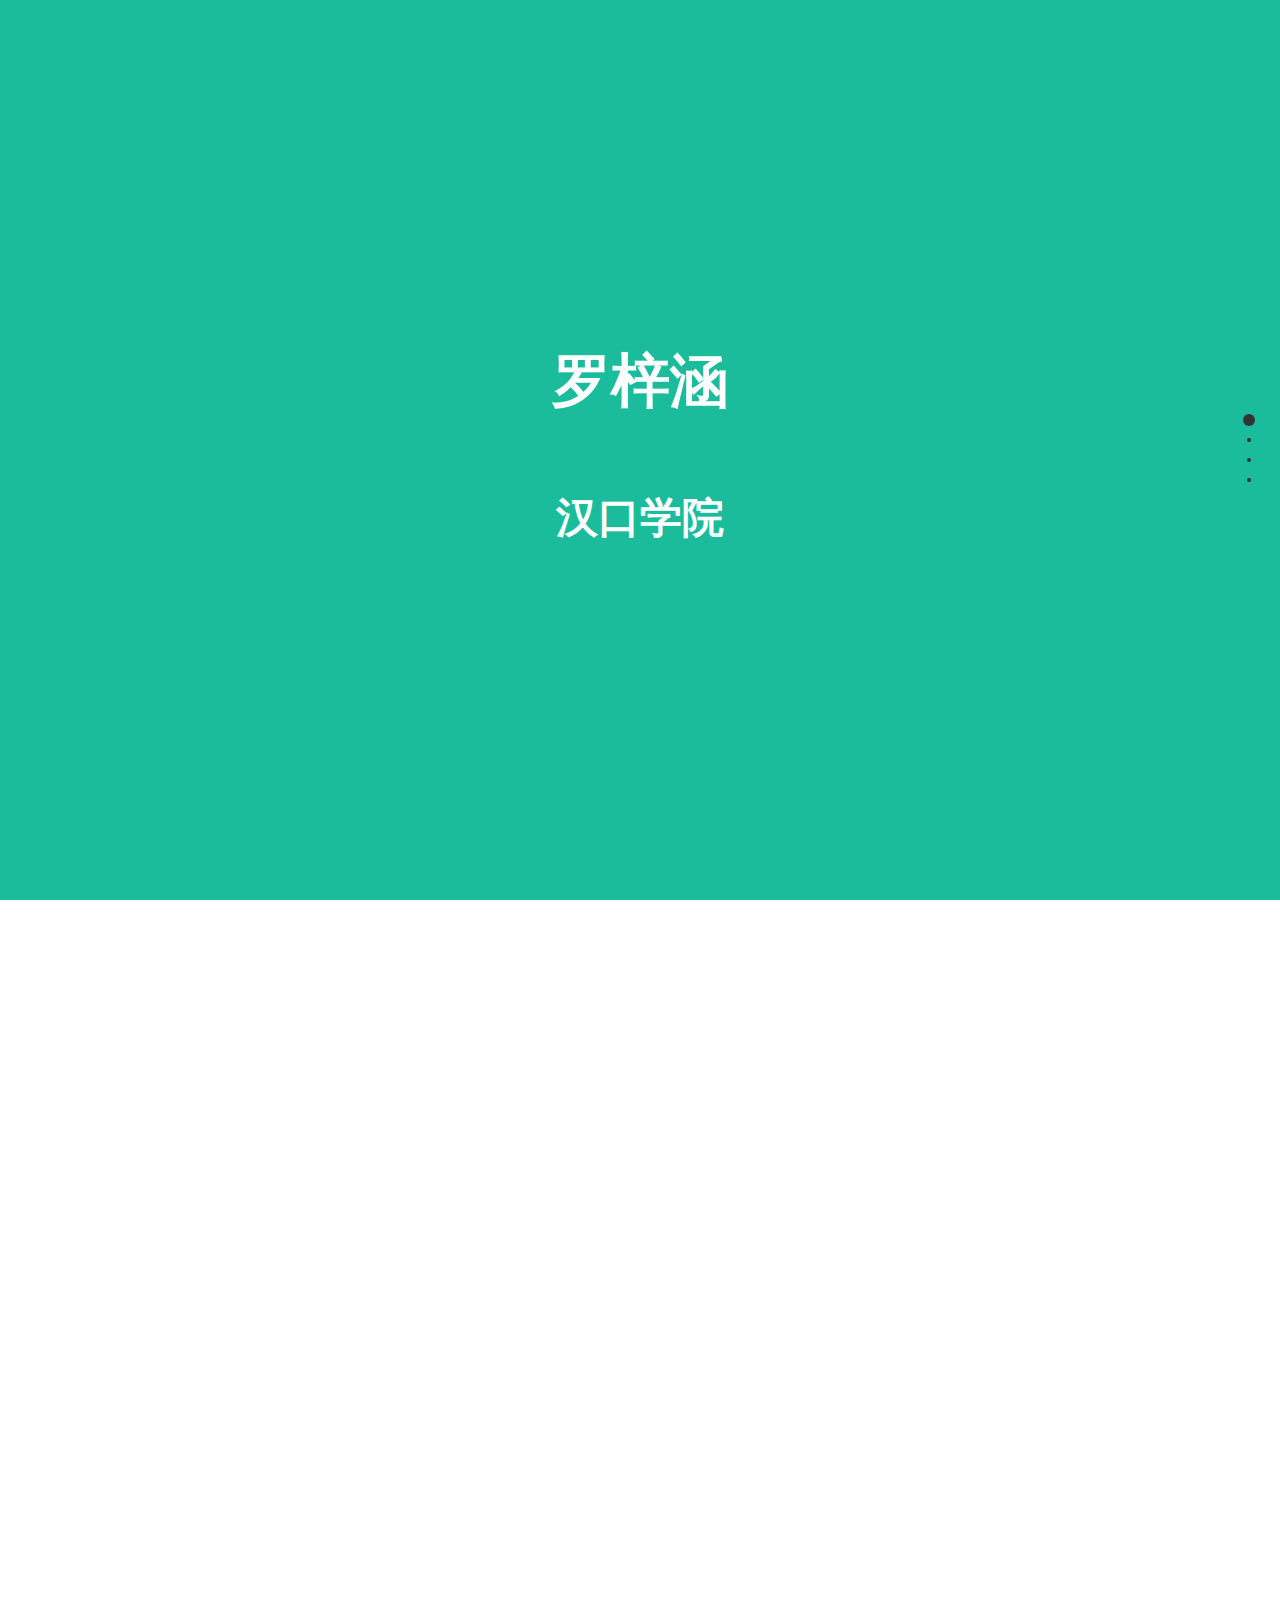
==== 简历/index.html @ 9e9cab9a "提交" ====
<!DOCTYPE html>
<html lang="en">

<head>
    <meta charset="UTF-8">
    <meta name="viewport" content="width=device-width, initial-scale=1.0">
    <meta http-equiv="X-UA-Compatible" content="ie=edge">
    <title>Document</title>
    <link rel="stylesheet" href="./css/fullpage.css">
    <script type="text/javascript" src="./js/jquery-1.11.0.min.js"></script>
    <script type="text/javascript" src="./js/fullpage.js"></script>
    <style>
       .section { text-align: center; font: 50px "Microsoft Yahei"; color: #fff;}

    </style>

</head>

<body>
    <div id="fullPage">
        <div class="section">
            <h3>罗梓涵</h3>
            <h5>汉口学院</h5>
        </div>
        <div class="section">
            <h3>第二屏</h3>
            <p>请查看右边的圆圈</p>
        </div>
        <div class="section">
            <h3>第三屏</h3>
            <p>圆圈还可以设置位置，颜色，加上 tip，点击可以控制</p>
        </div>
        <div class="section">
            <h3>第四屏</h3>
            <p>这是最后一屏</p>
        </div>
    </div>

</body>
<script>
 $(function(){
	$('#fullPage').fullpage({
		sectionsColor: ['#1bbc9b', '#4BBFC3', '#7BAABE', '#f90'],
		'navigation': true,
	});
});
var _hmt = _hmt || [];
(function() {
  var hm = document.createElement("script");
  hm.src = "https://hm.baidu.com/hm.js?319df46884458c3fbee36b0cc6e390e8";
  var s = document.getElementsByTagName("script")[0]; 
  s.parentNode.insertBefore(hm, s);
})();


</script>


</html>
---- 简历/css/fullpage.css ----
/*!
 * fullPage 3.0.4
 * https://github.com/alvarotrigo/fullPage.js
 *
 * @license GPLv3 for open source use only
 * or Fullpage Commercial License for commercial use
 * http://alvarotrigo.com/fullPage/pricing/
 *
 * Copyright (C) 2018 http://alvarotrigo.com/fullPage - A project by Alvaro Trigo
 */
html.fp-enabled,
.fp-enabled body {
    margin: 0;
    padding: 0;
    overflow:hidden;

    /*Avoid flicker on slides transitions for mobile phones #336 */
    -webkit-tap-highlight-color: rgba(0,0,0,0);
}
.fp-section {
    position: relative;
    -webkit-box-sizing: border-box; /* Safari<=5 Android<=3 */
    -moz-box-sizing: border-box; /* <=28 */
    box-sizing: border-box;
}
.fp-slide {
    float: left;
}
.fp-slide, .fp-slidesContainer {
    height: 100%;
    display: block;
}
.fp-slides {
    z-index:1;
    height: 100%;
    overflow: hidden;
    position: relative;
    -webkit-transition: all 0.3s ease-out; /* Safari<=6 Android<=4.3 */
    transition: all 0.3s ease-out;
}
.fp-section.fp-table, .fp-slide.fp-table {
    display: table;
    table-layout:fixed;
    width: 100%;
}
.fp-tableCell {
    display: table-cell;
    vertical-align: middle;
    width: 100%;
    height: 100%;
}
.fp-slidesContainer {
    float: left;
    position: relative;
}
.fp-controlArrow {
    -webkit-user-select: none; /* webkit (safari, chrome) browsers */
    -moz-user-select: none; /* mozilla browsers */
    -khtml-user-select: none; /* webkit (konqueror) browsers */
    -ms-user-select: none; /* IE10+ */
    position: absolute;
    z-index: 4;
    top: 50%;
    cursor: pointer;
    width: 0;
    height: 0;
    border-style: solid;
    margin-top: -38px;
    -webkit-transform: translate3d(0,0,0);
    -ms-transform: translate3d(0,0,0);
    transform: translate3d(0,0,0);
}
.fp-controlArrow.fp-prev {
    left: 15px;
    width: 0;
    border-width: 38.5px 34px 38.5px 0;
    border-color: transparent #fff transparent transparent;
}
.fp-controlArrow.fp-next {
    right: 15px;
    border-width: 38.5px 0 38.5px 34px;
    border-color: transparent transparent transparent #fff;
}
.fp-scrollable {
    overflow: hidden;
    position: relative;
}
.fp-scroller{
    overflow: hidden;
}
.iScrollIndicator{
    border: 0 !important;
}
.fp-notransition {
    -webkit-transition: none !important;
    transition: none !important;
}
#fp-nav {
    position: fixed;
    z-index: 100;
    margin-top: -32px;
    top: 50%;
    opacity: 1;
    -webkit-transform: translate3d(0,0,0);
}
#fp-nav.fp-right {
    right: 17px;
}
#fp-nav.fp-left {
    left: 17px;
}
.fp-slidesNav{
    position: absolute;
    z-index: 4;
    opacity: 1;
    -webkit-transform: translate3d(0,0,0);
    -ms-transform: translate3d(0,0,0);
    transform: translate3d(0,0,0);
    left: 0 !important;
    right: 0;
    margin: 0 auto !important;
}
.fp-slidesNav.fp-bottom {
    bottom: 17px;
}
.fp-slidesNav.fp-top {
    top: 17px;
}
#fp-nav ul,
.fp-slidesNav ul {
  margin: 0;
  padding: 0;
}
#fp-nav ul li,
.fp-slidesNav ul li {
    display: block;
    width: 14px;
    height: 13px;
    margin: 7px;
    position:relative;
}
.fp-slidesNav ul li {
    display: inline-block;
}
#fp-nav ul li a,
.fp-slidesNav ul li a {
    display: block;
    position: relative;
    z-index: 1;
    width: 100%;
    height: 100%;
    cursor: pointer;
    text-decoration: none;
}
#fp-nav ul li a.active span,
.fp-slidesNav ul li a.active span,
#fp-nav ul li:hover a.active span,
.fp-slidesNav ul li:hover a.active span{
    height: 12px;
    width: 12px;
    margin: -6px 0 0 -6px;
    border-radius: 100%;
 }
#fp-nav ul li a span,
.fp-slidesNav ul li a span {
    border-radius: 50%;
    position: absolute;
    z-index: 1;
    height: 4px;
    width: 4px;
    border: 0;
    background: #333;
    left: 50%;
    top: 50%;
    margin: -2px 0 0 -2px;
    -webkit-transition: all 0.1s ease-in-out;
    -moz-transition: all 0.1s ease-in-out;
    -o-transition: all 0.1s ease-in-out;
    transition: all 0.1s ease-in-out;
}
#fp-nav ul li:hover a span,
.fp-slidesNav ul li:hover a span{
    width: 10px;
    height: 10px;
    margin: -5px 0px 0px -5px;
}
#fp-nav ul li .fp-tooltip {
    position: absolute;
    top: -2px;
    color: #fff;
    font-size: 14px;
    font-family: arial, helvetica, sans-serif;
    white-space: nowrap;
    max-width: 220px;
    overflow: hidden;
    display: block;
    opacity: 0;
    width: 0;
    cursor: pointer;
}
#fp-nav ul li:hover .fp-tooltip,
#fp-nav.fp-show-active a.active + .fp-tooltip {
    -webkit-transition: opacity 0.2s ease-in;
    transition: opacity 0.2s ease-in;
    width: auto;
    opacity: 1;
}
#fp-nav ul li .fp-tooltip.fp-right {
    right: 20px;
}
#fp-nav ul li .fp-tooltip.fp-left {
    left: 20px;
}
.fp-auto-height.fp-section,
.fp-auto-height .fp-slide,
.fp-auto-height .fp-tableCell{
    height: auto !important;
}

.fp-responsive .fp-auto-height-responsive.fp-section,
.fp-responsive .fp-auto-height-responsive .fp-slide,
.fp-responsive .fp-auto-height-responsive .fp-tableCell {
    height: auto !important;
}

/*Only display content to screen readers*/
.fp-sr-only{
    position: absolute;
    width: 1px;
    height: 1px;
    padding: 0;
    overflow: hidden;
    clip: rect(0, 0, 0, 0);
    white-space: nowrap;
    border: 0;
}
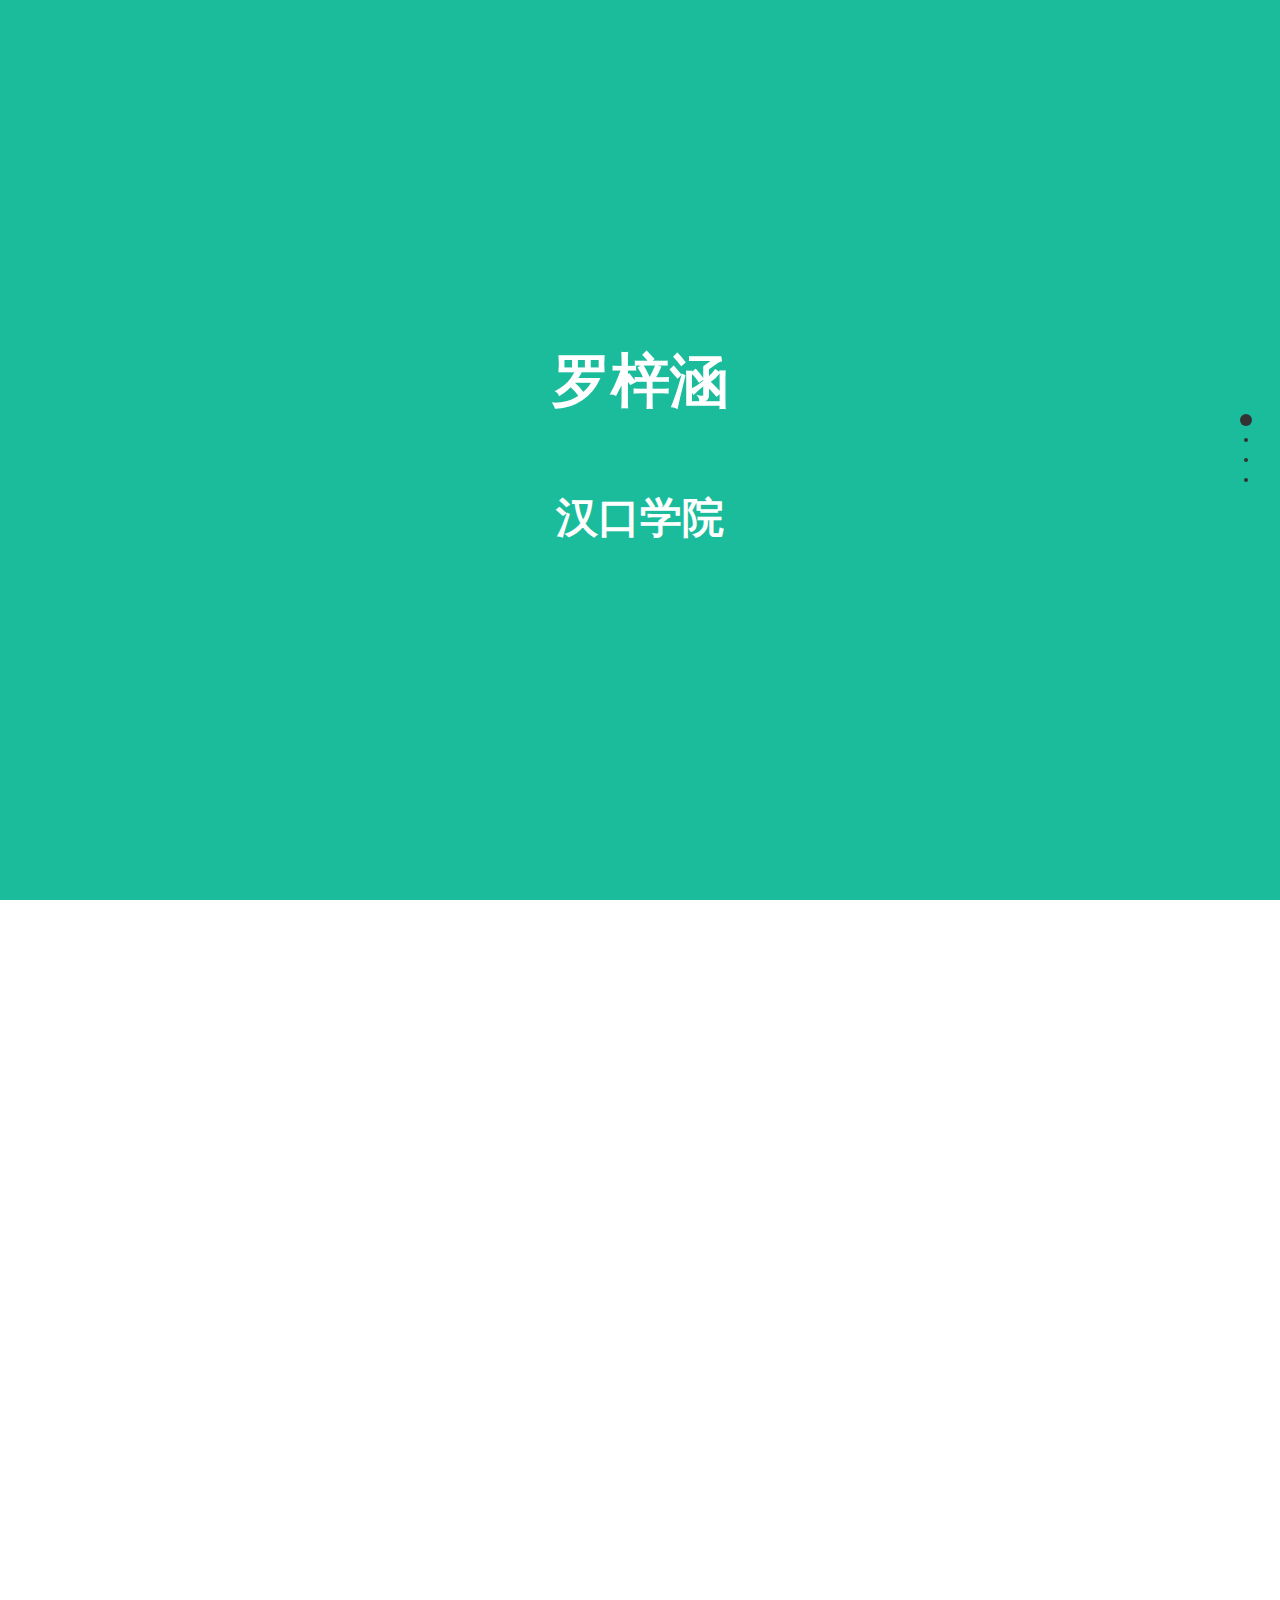
==== commit d3079bf3: "修改内容" ====
--- a/简历/index.html
+++ b/简历/index.html
@@ -23,11 +23,11 @@
             <h5>汉口学院</h5>
         </div>
         <div class="section">
-            <h3>第二屏</h3>
+            <h3>工作经历</h3>
             <p>请查看右边的圆圈</p>
         </div>
         <div class="section">
-            <h3>第三屏</h3>
+            <h3>教育背景</h3>
             <p>圆圈还可以设置位置，颜色，加上 tip，点击可以控制</p>
         </div>
         <div class="section">
--- a/简历/css/fullpage.css
+++ b/简历/css/fullpage.css
@@ -1,6 +1,7 @@
 /*!
  * fullPage 3.0.4
  * https://github.com/alvarotrigo/fullPage.js
+
  *
  * @license GPLv3 for open source use only
  * or Fullpage Commercial License for commercial use
@@ -104,10 +105,10 @@
     -webkit-transform: translate3d(0,0,0);
 }
 #fp-nav.fp-right {
-    right: 17px;
+    right: 20px;
 }
 #fp-nav.fp-left {
-    left: 17px;
+    left: 20px;
 }
 .fp-slidesNav{
     position: absolute;
